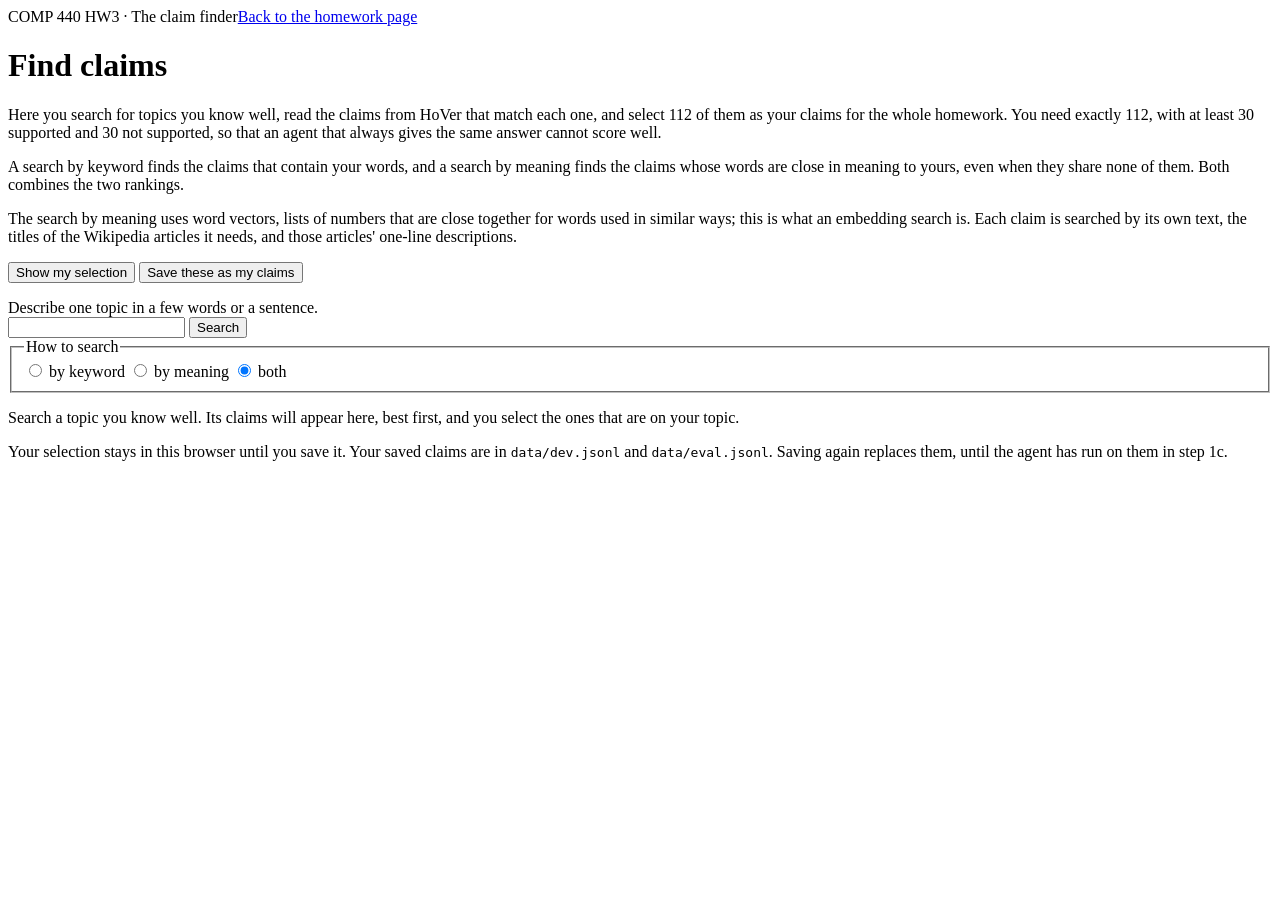
==== finder/static/index.html @ 2961798e "The whole homework runs on claims the student selects In a new step 0b the student opens the claim f" ====
<!doctype html>
<html lang="en">
<head>
<meta charset="utf-8">
<meta name="viewport" content="width=device-width, initial-scale=1">
<title>The claim finder</title>
<link rel="preconnect" href="https://fonts.googleapis.com">
<link rel="preconnect" href="https://fonts.gstatic.com" crossorigin>
<link rel="stylesheet" href="https://fonts.googleapis.com/css2?family=IBM+Plex+Mono:wght@400;500&family=IBM+Plex+Sans:ital,wght@0,400;0,500;0,600;1,400&family=Source+Serif+4:opsz,wght@8..60,400;8..60,500&display=swap">
<link rel="stylesheet" href="/static/style.css">
<link rel="stylesheet" href="/claims/static/finder.css">
</head>
<body>
<header class="top">
  <div class="wrap">
    <div class="bar"><span class="label">COMP 440 HW3 · The claim finder</span><a href="/">Back to the homework page</a></div>
    <h1>Find claims</h1>
    <div class="notice" id="saved" hidden></div>
    <p class="lede">Here you search for topics you know well, read the claims from HoVer that match each one,
      and select 112 of them as your claims for the whole homework. You need exactly 112, with at least 30
      supported and 30 not supported, so that an agent that always gives the same answer cannot score well.</p>
    <p class="lede">A search by keyword finds the claims that contain your words, and a search by meaning finds the
      claims whose words are close in meaning to yours, even when they share none of them. Both combines the two
      rankings.</p>
    <p class="lede small">The search by meaning uses word vectors, lists of numbers that are close together for
      words used in similar ways; this is what an embedding search is. Each claim is searched by its own text, the
      titles of the Wikipedia articles it needs, and those articles' one-line descriptions.</p>
  </div>
</header>

<div class="tally" id="tally">
  <div class="wrap">
    <p id="count" aria-live="polite"></p>
    <div class="actions">
      <button class="copy" id="toggle" type="button">Show my selection</button>
      <button class="go" id="save" type="button">Save these as my claims</button>
    </div>
    <p id="said" aria-live="polite"></p>
  </div>
</div>

<main class="wrap">
  <section id="searching">
    <form class="search" id="search">
      <label for="q" class="ink">Describe one topic in a few words or a sentence.</label>
      <div class="row">
        <input id="q" type="text" autocomplete="off" spellcheck="true">
        <button class="go" type="submit">Search</button>
      </div>
      <fieldset class="ways">
        <legend class="sr">How to search</legend>
        <label><input type="radio" name="how" value="keyword"> by keyword</label>
        <label><input type="radio" name="how" value="meaning"> by meaning</label>
        <label><input type="radio" name="how" value="both" checked> both</label>
      </fieldset>
    </form>
    <p class="status" id="status">Search a topic you know well. Its claims will appear here, best first, and
      you select the ones that are on your topic.</p>
    <p class="matches" id="matches"></p>
    <ol class="claims" id="results"></ol>
    <div class="more" id="more-row" hidden>
      <p id="shown"></p>
      <button class="copy" id="more" type="button">Show 50 more</button>
    </div>
  </section>

  <section id="mine" hidden>
    <h2>Your selection</h2>
    <div id="groups"></div>
  </section>
</main>

<footer class="foot"><div class="wrap">Your selection stays in this browser until you save it. Your saved claims
  are in <code>data/dev.jsonl</code> and <code>data/eval.jsonl</code>. Saving again replaces them, until the agent
  has run on them in step 1c.</div></footer>
<script src="/claims/static/finder.js"></script>
</body>
</html>
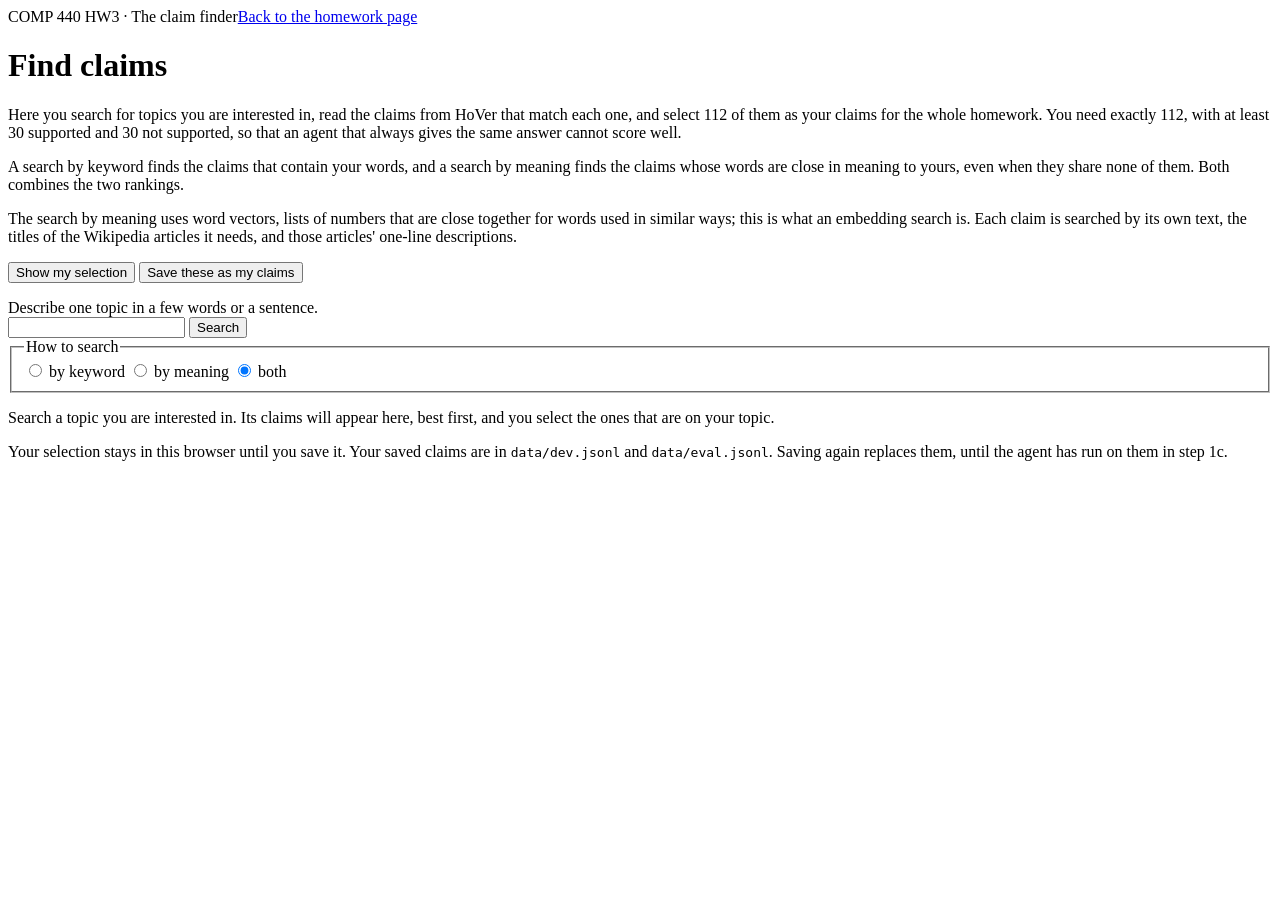
==== commit 8ad2aee9: "Homework page: one summary per step, links in tasks, an extra-credit part - One summary per step: it" ====
--- a/finder/static/index.html
+++ b/finder/static/index.html
@@ -16,7 +16,7 @@
     <div class="bar"><span class="label">COMP 440 HW3 · The claim finder</span><a href="/">Back to the homework page</a></div>
     <h1>Find claims</h1>
     <div class="notice" id="saved" hidden></div>
-    <p class="lede">Here you search for topics you know well, read the claims from HoVer that match each one,
+    <p class="lede">Here you search for topics you are interested in, read the claims from HoVer that match each one,
       and select 112 of them as your claims for the whole homework. You need exactly 112, with at least 30
       supported and 30 not supported, so that an agent that always gives the same answer cannot score well.</p>
     <p class="lede">A search by keyword finds the claims that contain your words, and a search by meaning finds the
@@ -54,7 +54,7 @@
         <label><input type="radio" name="how" value="both" checked> both</label>
       </fieldset>
     </form>
-    <p class="status" id="status">Search a topic you know well. Its claims will appear here, best first, and
+    <p class="status" id="status">Search a topic you are interested in. Its claims will appear here, best first, and
       you select the ones that are on your topic.</p>
     <p class="matches" id="matches"></p>
     <ol class="claims" id="results"></ol>
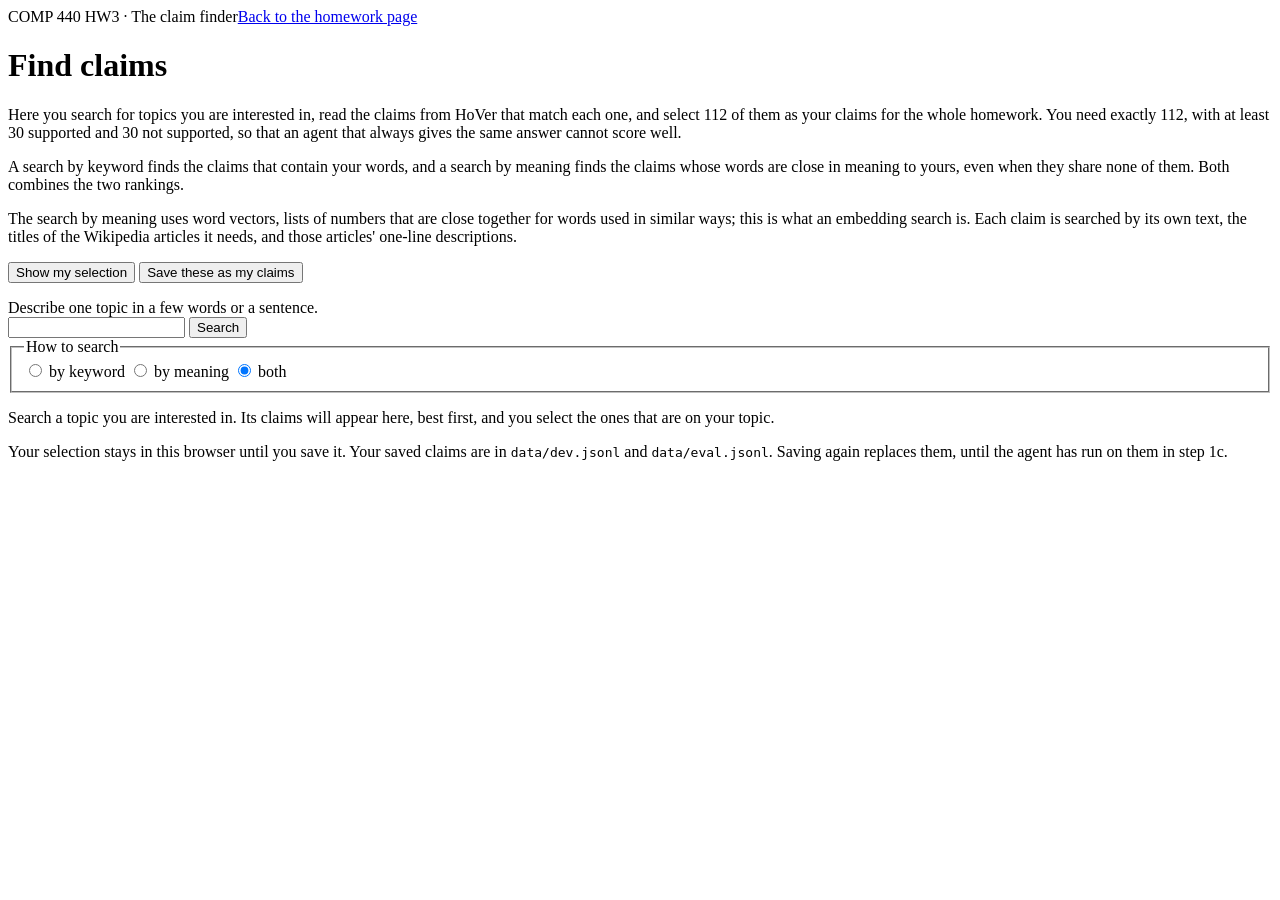
==== commit 2855640c: "The claim finder: a button that selects every claim shown "Select all 50 shown" sits beside the coun" ====
--- a/finder/static/index.html
+++ b/finder/static/index.html
@@ -56,7 +56,11 @@
     </form>
     <p class="status" id="status">Search a topic you are interested in. Its claims will appear here, best first, and
       you select the ones that are on your topic.</p>
-    <p class="matches" id="matches"></p>
+    <div class="above" id="above" hidden>
+      <p class="matches" id="matches"></p>
+      <button class="pick" id="all" type="button">Select all shown</button>
+    </div>
+    <p class="all-said" id="all-said" aria-live="polite"></p>
     <ol class="claims" id="results"></ol>
     <div class="more" id="more-row" hidden>
       <p id="shown"></p>
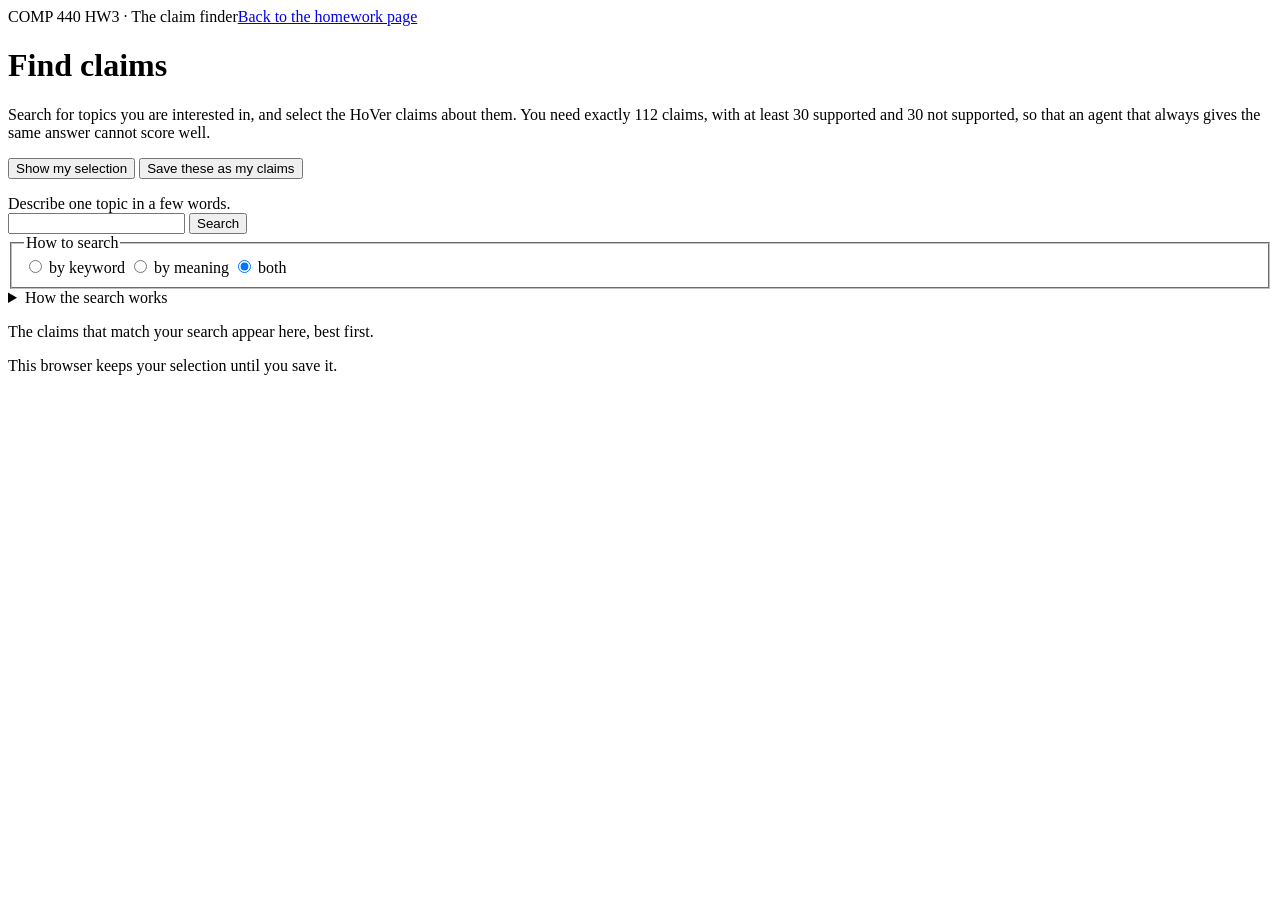
==== commit a6db82a3: "The claim finder's text, edited in the instructor's style What the student needs to act stays in vie" ====
--- a/finder/static/index.html
+++ b/finder/static/index.html
@@ -16,15 +16,9 @@
     <div class="bar"><span class="label">COMP 440 HW3 · The claim finder</span><a href="/">Back to the homework page</a></div>
     <h1>Find claims</h1>
     <div class="notice" id="saved" hidden></div>
-    <p class="lede">Here you search for topics you are interested in, read the claims from HoVer that match each one,
-      and select 112 of them as your claims for the whole homework. You need exactly 112, with at least 30
-      supported and 30 not supported, so that an agent that always gives the same answer cannot score well.</p>
-    <p class="lede">A search by keyword finds the claims that contain your words, and a search by meaning finds the
-      claims whose words are close in meaning to yours, even when they share none of them. Both combines the two
-      rankings.</p>
-    <p class="lede small">The search by meaning uses word vectors, lists of numbers that are close together for
-      words used in similar ways; this is what an embedding search is. Each claim is searched by its own text, the
-      titles of the Wikipedia articles it needs, and those articles' one-line descriptions.</p>
+    <p class="lede">Search for topics you are interested in, and select the HoVer claims about them. You need exactly
+      112 claims, with at least 30 supported and 30 not supported, so that an agent that always gives the same
+      answer cannot score well.</p>
   </div>
 </header>
 
@@ -42,7 +36,7 @@
 <main class="wrap">
   <section id="searching">
     <form class="search" id="search">
-      <label for="q" class="ink">Describe one topic in a few words or a sentence.</label>
+      <label for="q" class="ink">Describe one topic in a few words.</label>
       <div class="row">
         <input id="q" type="text" autocomplete="off" spellcheck="true">
         <button class="go" type="submit">Search</button>
@@ -54,8 +48,20 @@
         <label><input type="radio" name="how" value="both" checked> both</label>
       </fieldset>
     </form>
-    <p class="status" id="status">Search a topic you are interested in. Its claims will appear here, best first, and
-      you select the ones that are on your topic.</p>
+    <details class="fold how">
+      <summary>How the search works</summary>
+      <p>The claim finder is a small retrieval system. Its code is in <code>finder/search.py</code>.</p>
+      <ul>
+        <li>A search by keyword ranks the claims that contain at least one of your words, with BM25.</li>
+        <li>A search by meaning is an embedding search. It averages the word vectors of your words, does the same
+          for each claim, and ranks the claims by how close the two averages are. A claim can match without
+          sharing a word with your search.</li>
+        <li>Both combines the two rankings with reciprocal rank fusion.</li>
+        <li>Each claim is searched by its text, the titles of the Wikipedia articles it needs, and those articles'
+          one-line descriptions.</li>
+      </ul>
+    </details>
+    <p class="status" id="status">The claims that match your search appear here, best first.</p>
     <div class="above" id="above" hidden>
       <p class="matches" id="matches"></p>
       <button class="pick" id="all" type="button">Select all shown</button>
@@ -74,9 +80,7 @@
   </section>
 </main>
 
-<footer class="foot"><div class="wrap">Your selection stays in this browser until you save it. Your saved claims
-  are in <code>data/dev.jsonl</code> and <code>data/eval.jsonl</code>. Saving again replaces them, until the agent
-  has run on them in step 1c.</div></footer>
+<footer class="foot"><div class="wrap">This browser keeps your selection until you save it.</div></footer>
 <script src="/claims/static/finder.js"></script>
 </body>
 </html>
